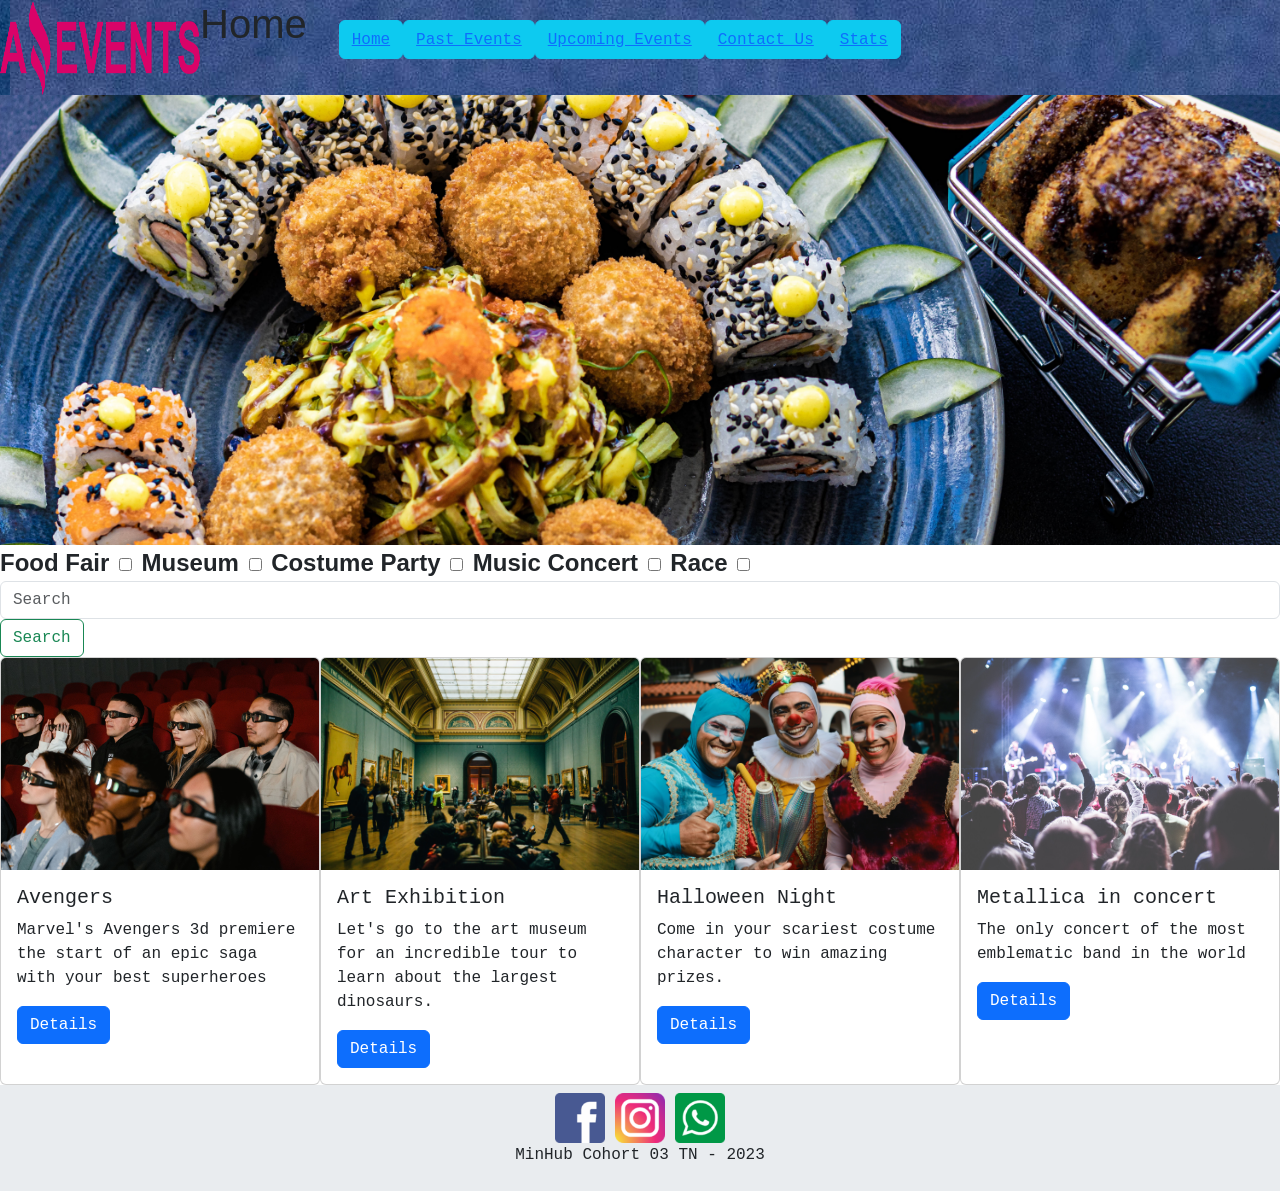
==== index.html @ 970223f0 "version-2" ====
<!DOCTYPE html>
<html lang="en">

<head>
  <meta charset="UTF-8">
  <meta name="viewport" content="width=device-width, initial-scale=1.0">
  <link rel="shortcut icon" href="./assets/images/favicon.png" type="image/x-icon">
  <title>Home</title>
  <link rel="stylesheet" href="./style.css">
  <link href="https://cdn.jsdelivr.net/npm/bootstrap@5.3.1/dist/css/bootstrap.min.css" rel="stylesheet"
    integrity="sha384-4bw+/aepP/YC94hEpVNVgiZdgIC5+VKNBQNGCHeKRQN+PtmoHDEXuppvnDJzQIu9" crossorigin="anonymous">
</head>

<body>
  <header>
      <div class="box-1"> <img src="./assets/images/amazing_brand.png" alt="logo" width="200">
        <h1>Home</h1>
      </div>
      <nav>
      <div class="menu">
                <ul>
          <li class="btn btn-info"><a href="./index.html">Home</a></li>
          <li class="btn btn-info"><a href="./pastevents.html">Past Events</a></li>
          <li class="btn btn-info"><a href="./upcomingevents.html">Upcoming Events</a></li>
          <li class="btn btn-info"><a href="./contact.html">Contact Us</a></li>
          <li class="btn btn-info"><a href="./stats.html">Stats</a></li>
        </ul>
    </div>

    </nav>

    </div>

  </header>
 
  <div class="slider-container">
    <img class="slide-item"
     src="./assets/images/optional_banner_1.jpg" alt="optional_banner_1">
     <label class="slide-text">Descripción 3</label>
    <img class="slide-item"
      src="./assets/images/optional_banner_2.jpg" alt="optional_banner_2">
      <label class="slide-text">Descripción 3</label>
    <img class="slide-item"
      src="./assets/images/optional_banner_3.jpg" alt="optional_banner_3">
      <label class="slide-text">Descripción 3</label>
      <img class="slide-item" 
      src="./assets/images/optional_banner_4.jpg" alt="optional_banner_4">
      <label class="slide-text">Descripción 3</label>
      <img class="slide-item"
       src="./assets/images/optional_banner_5.jpg" alt="optional_banner_5">
       
       
    </div>
  <main>

    <section>
      <form action="" method="get">
        <fieldset>
          <label for="comida">Food Fair</label>
          <input type="checkbox" name="comida" id="comida">
          <label for="museo">Museum</label>
          <input type="checkbox" name="museo" id="museo">
          <label for="costumbres">Costume Party</label>
          <input type="checkbox" name="museo" id="museo">
          <label for="concierto">Music Concert</label>
          <input type="checkbox" name="concierto" id="concierto">
          <label for="maraton">Race</label>
          <input type="checkbox" name="maraton" id="maraton">
        </fieldset>
        <fieldset>
          <input class="form-control me-2" type="search" placeholder="Search" aria-label="Search">
          <button class="btn btn-outline-success" type="submit">Search</button>

        </fieldset>
      </form>

    </section>
    <section class="boxhome">
      <div class="card" style="width: 22rem;">
        <img src="./assets/images/cinema.jpg" class="card-img-top" alt="imagen1">
        <div class="card-body">
          <h5 class="card-title">Avengers</h5>
          <p class="card-text">Marvel's Avengers 3d premiere the start of an epic saga with your best superheroes</p>
          <a href="./details.html" class="btn btn-primary">Details</a>
        </div>
      </div>
      <div class="card" style="width: 22rem;">
        <img src="./assets/images/outing_to_the_museum.jpg" class="card-img-top" alt="imagen2">
        <div class="card-body">
          <h5 class="card-title">Art Exhibition</h5>
          <p class="card-text">Let's go to the art museum for an incredible tour to learn about the largest dinosaurs.
          </p>
          <a href="./details.html" class="btn btn-primary">Details</a>
        </div>
      </div>
      <div class="card" style="width: 22rem;">
        <img src="./assets/images/costume_party.jpg" class="card-img-top" alt="imagen3">
        <div class="card-body">
          <h5 class="card-title">Halloween Night</h5>
          <p class="card-text">Come in your scariest costume character to win amazing prizes.</p>
          <a href="./details.html" class="btn btn-primary">Details</a>
        </div>
      </div>
      <div class="card" style="width: 22rem;">
        <img src="./assets/images/music_concert.jpg" class="card-img-top" alt="imagen4">
        <div class="card-body">
          <h5 class="card-title">Metallica in concert</h5>
          <p class="card-text">The only concert of the most emblematic band in the world</p>
          <a href="./details.html" class="btn btn-primary">Details</a>
        </div>

      </div>
    </section>
  </main>
  <footer class="bg-body-secondary text-center m-0 p-2">
    <img src="./assets/images/facebook.png" alt="icon1" width="50px">
    <img src="./assets/images/instagram.png" alt="icon2" width="50px">
    <img src="./assets/images/whatsapp.png" alt="icon3" width="50px">

    <p>MinHub Cohort 03 TN - 2023</p>
  </footer>


  <script src="https://cdn.jsdelivr.net/npm/bootstrap@5.3.1/dist/js/bootstrap.bundle.min.js"
    integrity="sha384-HwwvtgBNo3bZJJLYd8oVXjrBZt8cqVSpeBNS5n7C8IVInixGAoxmnlMuBnhbgrkm"
    crossorigin="anonymous"></script>
</body>

</html>
---- style.css ----
* {
    margin: 0;
    padding: 0;
    box-sizing: border-box;
    font-family: 'Courier New', Courier, monospace;
}
header {


    background-image: url(./assets/images/optional_banner_1.jpg);
    margin-top: 0px;
    background-position: 10px -200px;
    display: flex;
    flex-direction: row;
}
h1{
    display: flex;
    text-align: center;
    font-family: 'Gill Sans', 'Gill Sans MT', Calibri, 'Trebuchet MS', sans-serif;
    font-size: x-large;
}
.box-1{
    display: flex;
    flex-direction: row;
}


.slider-container{
    display: flex;
    width: 100%;
    height: 50vh;
    overflow-x: scroll;
    scroll-snap-type: x mandatory;
}
.slider-container img{
    flex: 0 0 100%;
  width: 100%;
  object-fit: cover;
  scroll-snap-align: center;
}
.slide-text{
	color: #070404;
	font-size: 40px;
	display: flex;
    justify-content: center;
    align-items: center;
	
   
}
ul{
    display: inline-flex;
    flex-direction: row;
    justify-content: space-evenly;
    align-items: flex-start;
    list-style-type:none;
    font-weight: bold;
    font-size: x-large;
    font-family: 'Gill Sans', 'Gill Sans MT', Calibri, 'Trebuchet MS', sans-serif;
    outline: none;
   padding: 20px;
  
    
}
.menu-item {
    text-decoration: none;
    font-family: 'Segoe UI', Tahoma, Geneva, Verdana, sans-serif;
    font-size: large;
}
li a:hover{
    background-color: #9f80e9;
    color: #0c0101;
 }
 .caja-1 {
    width: 150px;
    position: relative;
    left: 60px;
    bottom: -350px;
    background-color: rgb(6, 81, 104);
}

.boxhome{
    display: flex;
    flex-direction: row;
    justify-content: center;
  
}
table{
    width: 100%;
  }
  
  table, th, td {
    border: 1px solid black;
    border-collapse: collapse;
    background-color: rgb(68, 233, 233);
  }
  
  th, td {
    padding: 10px;
    background-color: aqua;
  }
  
  th{
    text-align: left;
  }
  label{
    font-family: 'Gill Sans', 'Gill Sans MT', Calibri, 'Trebuchet MS', sans-serif;
    font-size: x-large;
    font-weight: bold
  }
 
dt {
    font-weight: bold;
    font-size: x-large;
    font-family: 'Gill Sans', 'Gill Sans MT', Calibri, 'Trebuchet MS', sans-serif;
    padding: 10px;
}

dd {
    font-weight: lighter;
    font-size: x-large;
    font-family: 'Gill Sans', 'Gill Sans MT', Calibri, 'Trebuchet MS', sans-serif;
    position: static;
    padding: 10px;


}
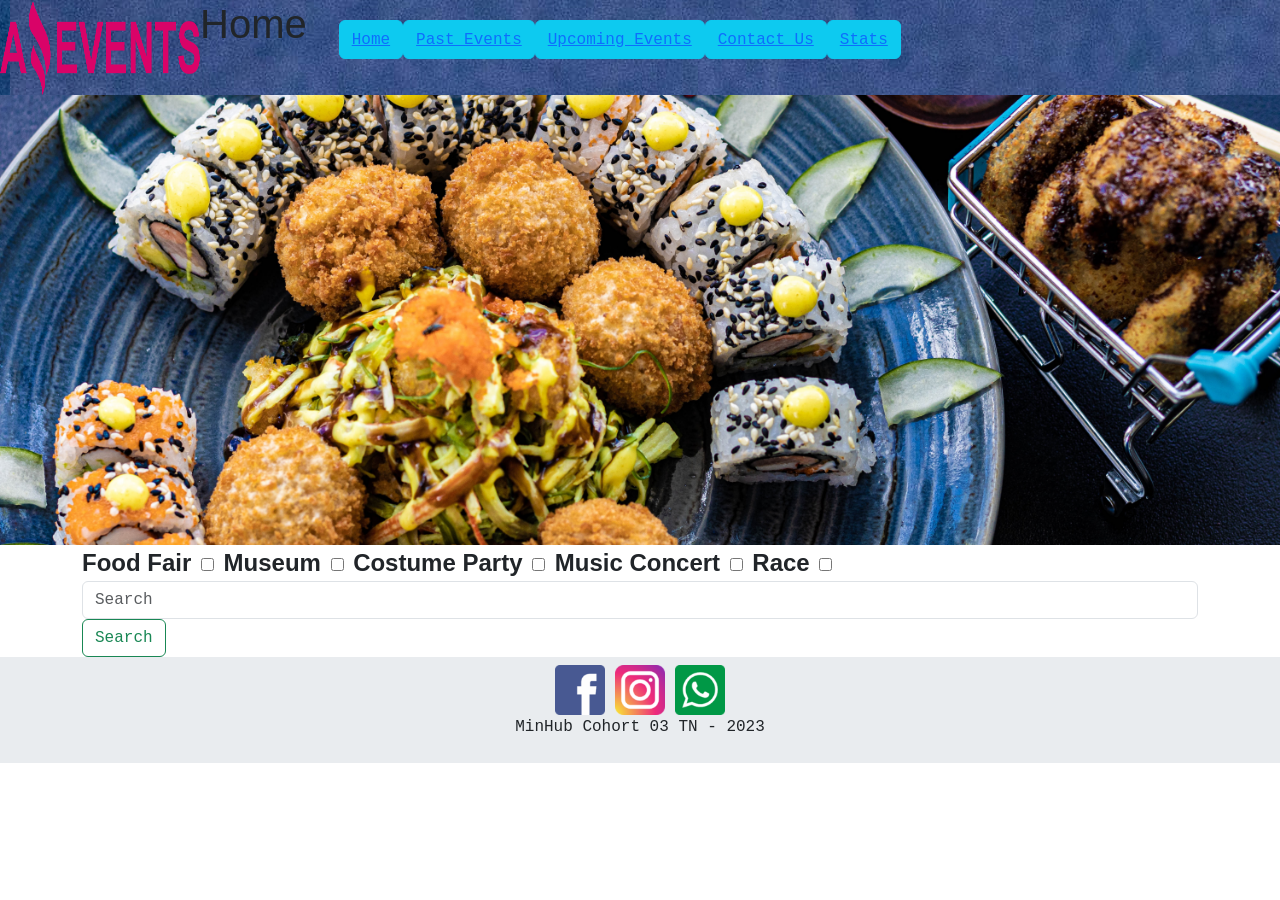
==== commit 28106acb: "primer commit" ====
--- a/index.html
+++ b/index.html
@@ -7,8 +7,7 @@
   <link rel="shortcut icon" href="./assets/images/favicon.png" type="image/x-icon">
   <title>Home</title>
   <link rel="stylesheet" href="./style.css">
-  <link href="https://cdn.jsdelivr.net/npm/bootstrap@5.3.1/dist/css/bootstrap.min.css" rel="stylesheet"
-    integrity="sha384-4bw+/aepP/YC94hEpVNVgiZdgIC5+VKNBQNGCHeKRQN+PtmoHDEXuppvnDJzQIu9" crossorigin="anonymous">
+  <link href="https://cdn.jsdelivr.net/npm/bootstrap@5.3.1/dist/css/bootstrap.min.css" rel="stylesheet" integrity="sha384-4bw+/aepP/YC94hEpVNVgiZdgIC5+VKNBQNGCHeKRQN+PtmoHDEXuppvnDJzQIu9" crossorigin="anonymous">
 </head>
 
 <body>
@@ -51,7 +50,7 @@
        
        
     </div>
-  <main>
+  <main class="container">
 
     <section>
       <form action="" method="get">
@@ -74,43 +73,8 @@
         </fieldset>
       </form>
 
-    </section>
-    <section class="boxhome">
-      <div class="card" style="width: 22rem;">
-        <img src="./assets/images/cinema.jpg" class="card-img-top" alt="imagen1">
-        <div class="card-body">
-          <h5 class="card-title">Avengers</h5>
-          <p class="card-text">Marvel's Avengers 3d premiere the start of an epic saga with your best superheroes</p>
-          <a href="./details.html" class="btn btn-primary">Details</a>
-        </div>
-      </div>
-      <div class="card" style="width: 22rem;">
-        <img src="./assets/images/outing_to_the_museum.jpg" class="card-img-top" alt="imagen2">
-        <div class="card-body">
-          <h5 class="card-title">Art Exhibition</h5>
-          <p class="card-text">Let's go to the art museum for an incredible tour to learn about the largest dinosaurs.
-          </p>
-          <a href="./details.html" class="btn btn-primary">Details</a>
-        </div>
-      </div>
-      <div class="card" style="width: 22rem;">
-        <img src="./assets/images/costume_party.jpg" class="card-img-top" alt="imagen3">
-        <div class="card-body">
-          <h5 class="card-title">Halloween Night</h5>
-          <p class="card-text">Come in your scariest costume character to win amazing prizes.</p>
-          <a href="./details.html" class="btn btn-primary">Details</a>
-        </div>
-      </div>
-      <div class="card" style="width: 22rem;">
-        <img src="./assets/images/music_concert.jpg" class="card-img-top" alt="imagen4">
-        <div class="card-body">
-          <h5 class="card-title">Metallica in concert</h5>
-          <p class="card-text">The only concert of the most emblematic band in the world</p>
-          <a href="./details.html" class="btn btn-primary">Details</a>
-        </div>
-
-      </div>
-    </section>
+ <div id="cardContainer" class="row justify-content-center"></div>
+ 
   </main>
   <footer class="bg-body-secondary text-center m-0 p-2">
     <img src="./assets/images/facebook.png" alt="icon1" width="50px">
@@ -120,10 +84,10 @@
     <p>MinHub Cohort 03 TN - 2023</p>
   </footer>
 
-
-  <script src="https://cdn.jsdelivr.net/npm/bootstrap@5.3.1/dist/js/bootstrap.bundle.min.js"
-    integrity="sha384-HwwvtgBNo3bZJJLYd8oVXjrBZt8cqVSpeBNS5n7C8IVInixGAoxmnlMuBnhbgrkm"
-    crossorigin="anonymous"></script>
+<script href="./data.js"></script>
+<script href="./index.js"></script>
+ <script src="https://cdn.jsdelivr.net/npm/bootstrap@5.3.1/dist/js/bootstrap.bundle.min.js" integrity="sha384-HwwvtgBNo3bZJJLYd8oVXjrBZt8cqVSpeBNS5n7C8IVInixGAoxmnlMuBnhbgrkm" crossorigin="anonymous"></script>
+    
 </body>
 
 </html>
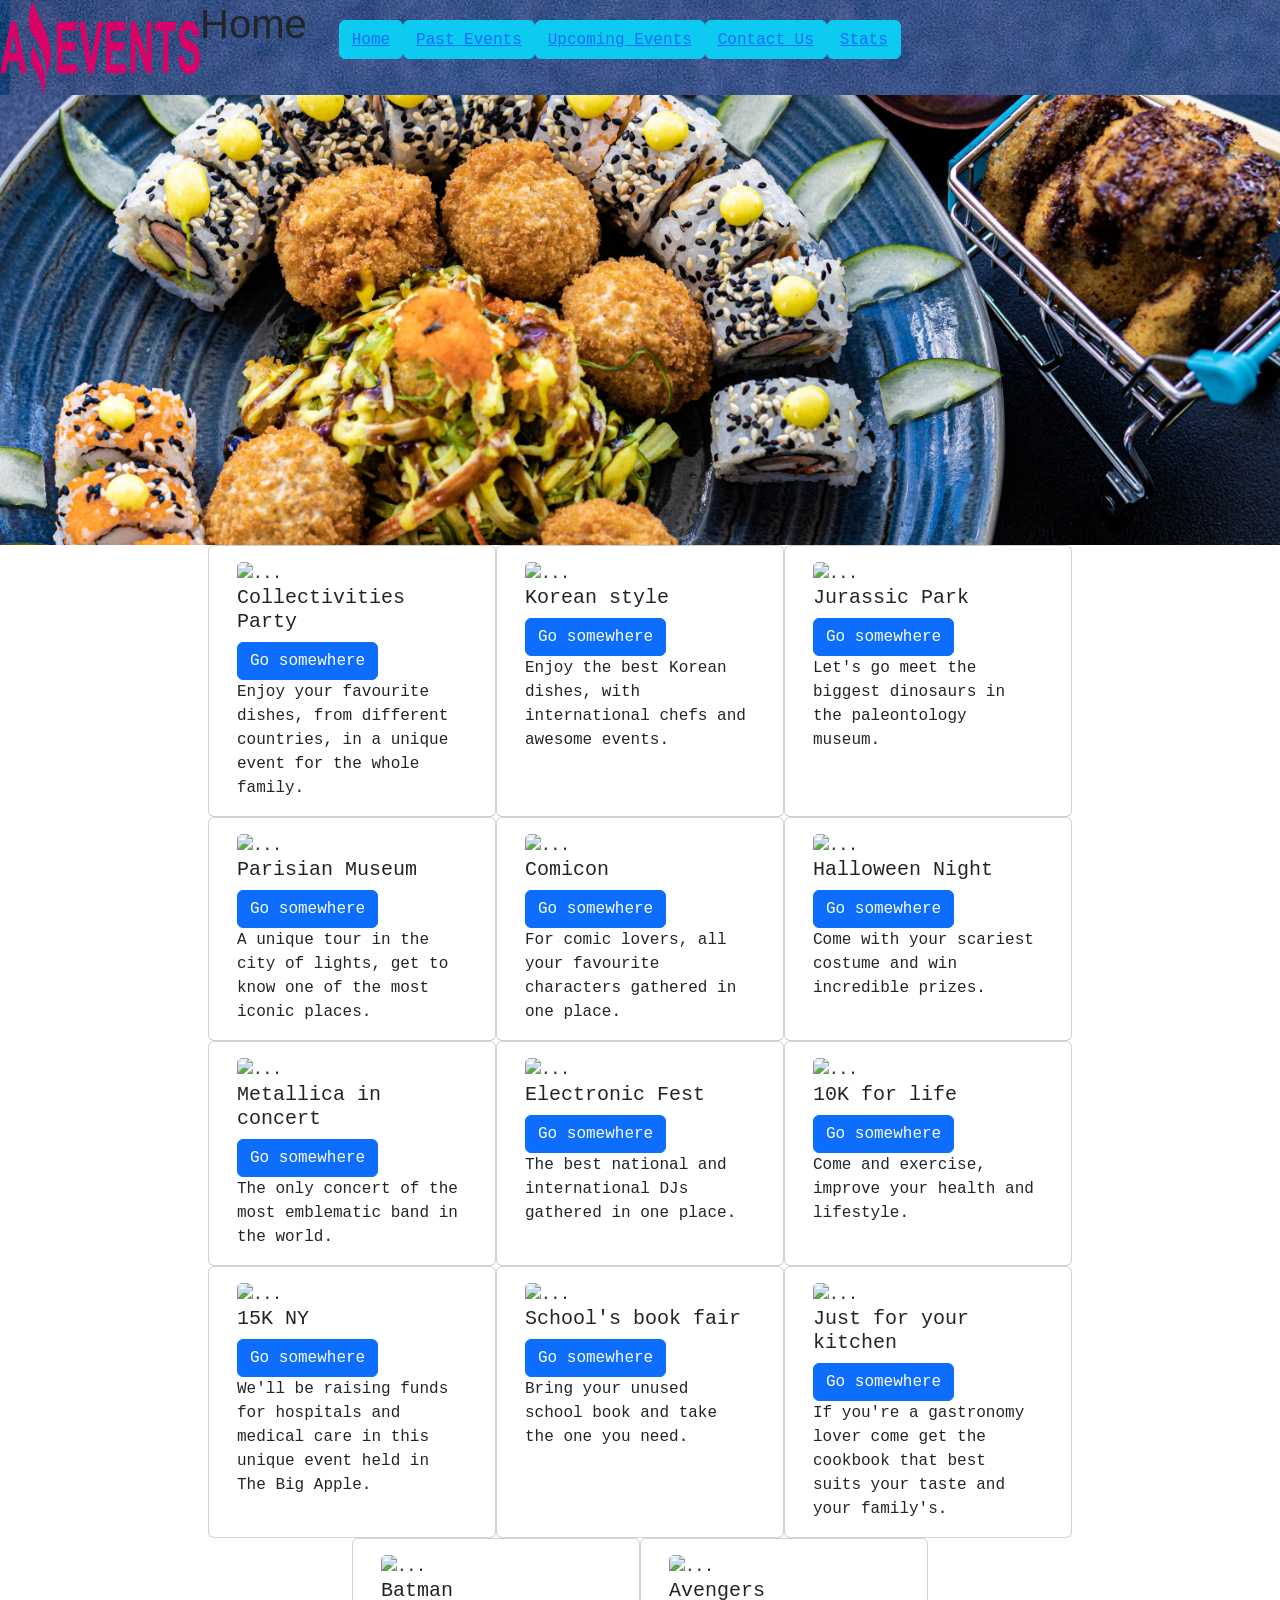
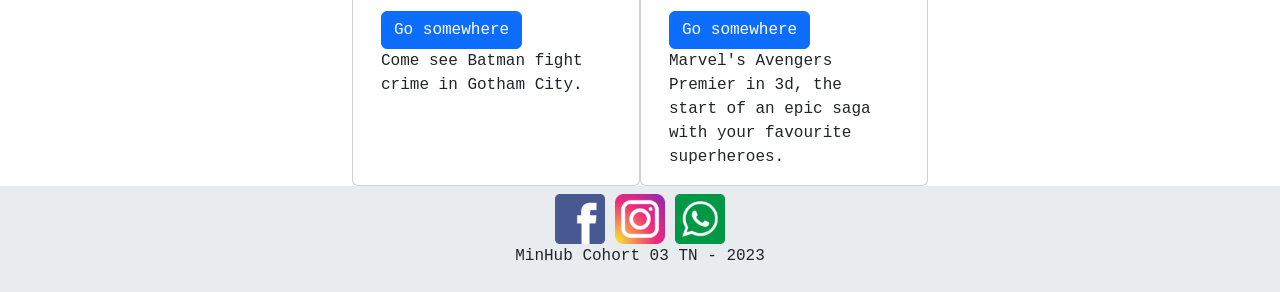
==== commit 8455edf9: "cards renderizadas" ====
--- a/index.html
+++ b/index.html
@@ -50,30 +50,10 @@
        
        
     </div>
+
   <main class="container">
 
-    <section>
-      <form action="" method="get">
-        <fieldset>
-          <label for="comida">Food Fair</label>
-          <input type="checkbox" name="comida" id="comida">
-          <label for="museo">Museum</label>
-          <input type="checkbox" name="museo" id="museo">
-          <label for="costumbres">Costume Party</label>
-          <input type="checkbox" name="museo" id="museo">
-          <label for="concierto">Music Concert</label>
-          <input type="checkbox" name="concierto" id="concierto">
-          <label for="maraton">Race</label>
-          <input type="checkbox" name="maraton" id="maraton">
-        </fieldset>
-        <fieldset>
-          <input class="form-control me-2" type="search" placeholder="Search" aria-label="Search">
-          <button class="btn btn-outline-success" type="submit">Search</button>
-
-        </fieldset>
-      </form>
-
- <div id="cardContainer" class="row justify-content-center"></div>
+    <div id="cardContainer" class="row justify-content-center"></div>
  
   </main>
   <footer class="bg-body-secondary text-center m-0 p-2">
@@ -84,9 +64,9 @@
     <p>MinHub Cohort 03 TN - 2023</p>
   </footer>
 
-<script href="./data.js"></script>
-<script href="./index.js"></script>
- <script src="https://cdn.jsdelivr.net/npm/bootstrap@5.3.1/dist/js/bootstrap.bundle.min.js" integrity="sha384-HwwvtgBNo3bZJJLYd8oVXjrBZt8cqVSpeBNS5n7C8IVInixGAoxmnlMuBnhbgrkm" crossorigin="anonymous"></script>
+<script src="./data.js"></script>
+<script src="index.js"></script>
+<script src="https://cdn.jsdelivr.net/npm/bootstrap@5.3.1/dist/js/bootstrap.bundle.min.js" integrity="sha384-HwwvtgBNo3bZJJLYd8oVXjrBZt8cqVSpeBNS5n7C8IVInixGAoxmnlMuBnhbgrkm" crossorigin="anonymous"></script>
     
 </body>
 
